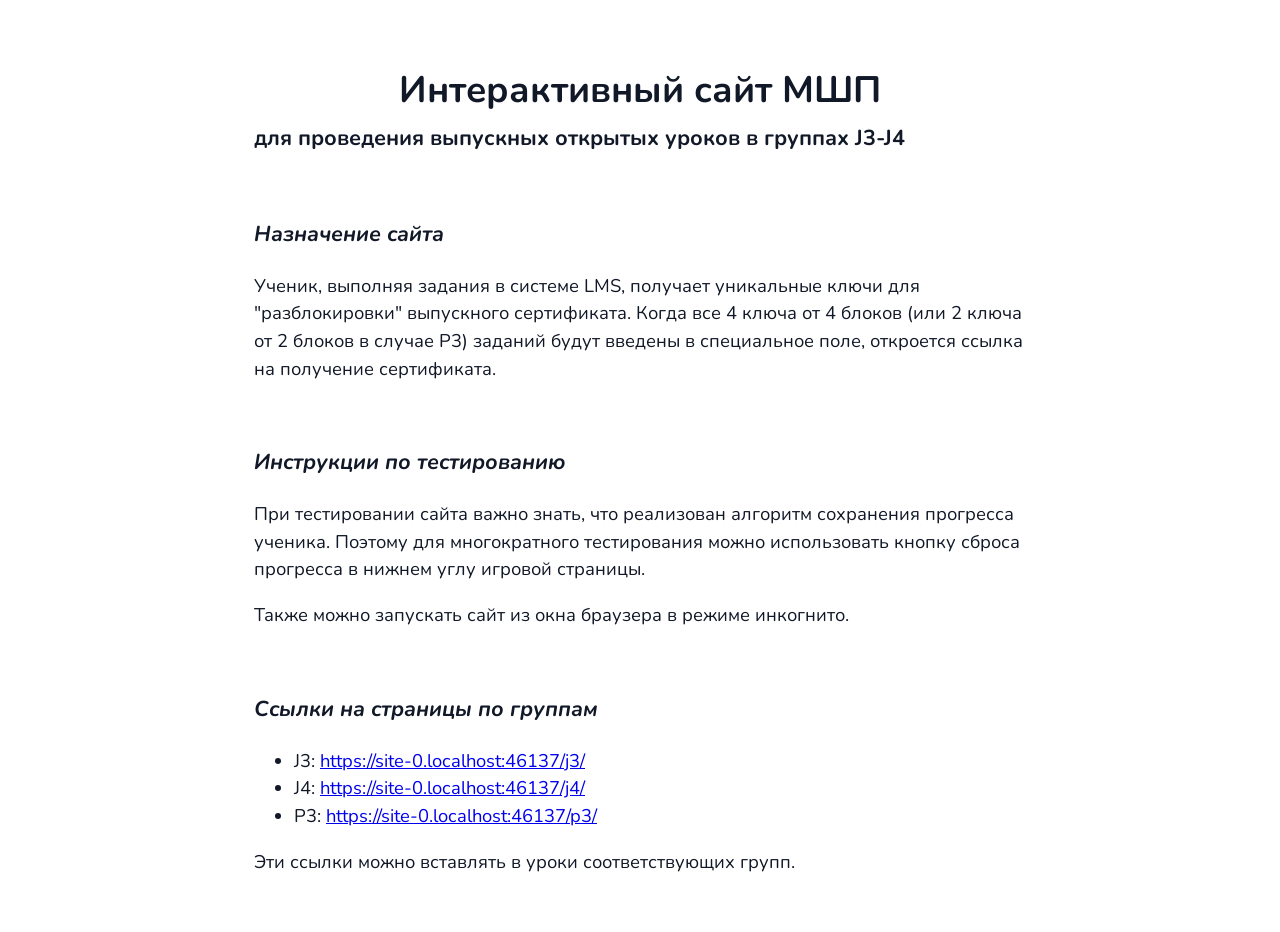
==== index.html @ f68e4058 "Add universal landing page with absolute class links" ====
<!DOCTYPE html>
<html lang="ru">
<head>
    <meta charset="UTF-8">
    <meta name="viewport" content="width=device-width, initial-scale=1.0">
    <title>Интерактивный сайт МШП</title>
    <link rel="icon" href="assets/favicon.ico">
    <link rel="stylesheet" href="css/style-main.css">
    <style>
        :root {
            --back-color: #ffffff;
            --main-light-color: #111827;
        }

        body {
            align-items: stretch;
            max-width: 900px;
            margin: 0 auto;
            color: #111827;
            font-size: 1.15rem;
            line-height: 1.5;
        }

        h1,
        h2,
        h3 {
            width: 100%;
            color: #111827;
        }

        h1 {
            margin-bottom: 0;
        }

        h2 {
            margin-top: 0.25rem;
            font-size: 1.35rem;
        }

        section {
            margin-top: 1.5rem;
        }

        a {
            overflow-wrap: anywhere;
        }
    </style>
</head>
<body>
    <h1>Интерактивный сайт МШП</h1>
    <h2>для проведения выпускных открытых уроков в группах J3-J4</h2>

    <section>
        <h3><em>Назначение сайта</em></h3>
        <p>Ученик, выполняя задания в системе LMS, получает уникальные ключи для "разблокировки" выпускного сертификата. Когда все 4 ключа от 4 блоков (или 2 ключа от 2 блоков в случае P3) заданий будут введены в специальное поле, откроется ссылка на получение сертификата.</p>
    </section>

    <section>
        <h3><em>Инструкции по тестированию</em></h3>
        <p>При тестировании сайта важно знать, что реализован алгоритм сохранения прогресса ученика. Поэтому для многократного тестирования можно использовать кнопку сброса прогресса в нижнем углу игровой страницы.</p>
        <p>Также можно запускать сайт из окна браузера в режиме инкогнито.</p>
    </section>

    <section>
        <h3><em>Ссылки на страницы по группам</em></h3>
        <ul>
            <li>J3: <a data-class-link="j3" href="j3/">j3/</a></li>
            <li>J4: <a data-class-link="j4" href="j4/">j4/</a></li>
            <li>P3: <a data-class-link="p3" href="p3/">p3/</a></li>
        </ul>
        <p>Эти ссылки можно вставлять в уроки соответствующих групп.</p>
    </section>

    <script>
        const getCurrentDirectoryUrl = () => {
            const currentUrl = new URL(window.location.href);
            currentUrl.search = '';
            currentUrl.hash = '';

            if (!currentUrl.pathname.endsWith('/')) {
                currentUrl.pathname = currentUrl.pathname.replace(/[^/]*$/, '');
            }

            if (currentUrl.protocol === 'http:' && !['localhost', '127.0.0.1'].includes(currentUrl.hostname)) {
                currentUrl.protocol = 'https:';
            }

            return currentUrl;
        };

        const baseUrl = getCurrentDirectoryUrl();

        document.querySelectorAll('[data-class-link]').forEach(link => {
            const classId = link.getAttribute('data-class-link');
            const classUrl = new URL(`${classId}/`, baseUrl).href;

            link.href = classUrl;
            link.textContent = classUrl;
        });
    </script>
</body>
</html>
---- css/style-main.css ----
@import url('https://fonts.googleapis.com/css2?family=Nunito:ital,wght@0,200..1000;1,200..1000&display=swap');

* {
    font-family: 'Nunito';
}

:root {
    /* цвета 3 класса */
    --main-yellow: #F5DD61;
    --main-orange: #FAA300;
    --main-light-orange: #FAB300;
    --main-light-green: #4CCD99;
    /* цвета 4 класса */
    --main-bright-blue: #39A7FF;
    --main-dark-blue: #87C4FF;
    --main-light-blue: #d0e4FF;
    /* общие цвета */
    --main-dark-green: #007F73;
    --main-pink: #F4538A;
    --border-radius: 8px;
}

body, #game, .finish-wrap, .main-cont {
    padding: 3% 5%;
    margin: 0;
    display: flex;
    flex-direction: column;
    align-items: center;
    justify-content: start;
    width: 100%;
    box-sizing: border-box;
    background-color: var(--back-color);
}

#game {
    padding: 0px !important;
    transition-duration: 0.7s;
}
#game.hidden, .finish-wrap.hidden {
    opacity: 0;
}

h1 {
    width: 80%;
    text-align: center;
    color: var(--main-light-color);
}

.container {
    display: flex;
    justify-content: space-around;
    align-items: end;
    width: 100%;
    margin: 20px 0px;
}

.card-block-img {
    position: absolute;
    top: 0;
    left: 0;
    width: 100%;
    border-radius: var(--border-radius);
    transition-duration: 0.7s;
}

.bottom-container {
    display: flex;
    align-items: center;
    justify-content: center;
    flex-wrap: wrap;
}

#keycode {
    margin: 10px;
    width: 400px;
    border-radius: var(--border-radius);
    padding: 7px 10px;
    height: 50px;
    border: 0px;
    font-size: large;
    box-sizing: border-box;
}
#keycode:focus {
    outline: var(--main-dark-color) 2px solid;
    outline-offset: -4px;
}

button {
    cursor: pointer;
    color: white;
    background-color: var(--main-bright-color);
    width: fit-content;
    min-width: 35px;
    padding: 7px 10px;
    border-radius: var(--border-radius);
    border: 0px;
    height: 50px;
    font-size: large;
    font-weight: bold;
    box-sizing: border-box;
    margin: 10px;
}
button:hover {
    background-color: var(--main-bright-color-light);
}
button:active {
    background-color: var(--main-bright-color);
}

.reset-progress-button {
    position: fixed;
    right: 16px;
    bottom: 16px;
    z-index: 20;
    height: auto;
    min-width: 0;
    margin: 0;
    padding: 8px 12px;
    border: 1px solid rgba(255, 255, 255, 0.6);
    background-color: rgba(51, 51, 51, 0.84);
    color: white;
    border-radius: var(--border-radius);
    font-size: 0.85rem;
    line-height: 1.2;
    box-shadow: 0 3px 10px rgba(0, 0, 0, 0.18);
}

.reset-progress-button:hover {
    background-color: rgba(20, 20, 20, 0.92);
}

#prompt-container {
    width: fit-content;
    max-width: 40%;
    padding: var(--border-radius);
    border-radius: var(--border-radius);
    box-sizing: border-box;
    color: white;
    font-weight: bold;
    margin-top: 30px;
}

#prompt-text {
    width: 100%;
    text-align: center;
    padding: 0;
    margin: 0;
}

.finish-wrap {
    position: fixed;
    top: 0;
    left: 0;
    opacity: 1;
    z-index: 10;
}
.finish-wrap.open #finish {
    animation-name: to-top;
    animation-duration: 1s;
}

@keyframes to-top {
    from {
      transform: translateY(100%);
      opacity: 0;
    }
    to {
      transform: translateY(0%);
      opacity: 1;
    }
  }

.hidden {
    display: none;
}

.error {
    background-color: var(--main-pink);
}

.success {
    background-color: var(--main-dark-green);
}

/* Навигация между классами */
.nav-wrapper {
    background: linear-gradient(135deg, #f5f7fa 0%, #c3cfe2 100%);
    border-radius: var(--border-radius);
    padding: 1.5rem;
    margin: 1.5rem auto;
    box-shadow: 0 4px 12px rgba(0, 0, 0, 0.1);
    border: 1px solid rgba(255, 255, 255, 0.3);
}

.nav-wrapper h2 {
    color: #333;
    font-size: 1.2rem;
    margin: 0 0 1rem 0;
    text-align: center;
    font-weight: 600;
}

.nav-list {
    display: flex;
    justify-content: center;
    align-items: center;
    list-style: none;
    padding: 0;
    margin: 0;
    gap: 1.5rem;
    flex-wrap: wrap;
}

.nav-item {
    margin: 0;
}

.nav-link {
    display: inline-block;
    padding: 0.75rem 1.5rem;
    background-color: var(--main-bright-blue);
    color: white;
    text-decoration: none;
    border-radius: var(--border-radius);
    font-weight: bold;
    font-size: 1.1rem;
    transition: all 0.3s ease;
    min-width: 80px;
    text-align: center;
    box-shadow: 0 3px 6px rgba(0, 0, 0, 0.16);
}

.nav-link:hover {
    background-color: var(--main-dark-blue);
    transform: translateY(-2px);
    box-shadow: 0 5px 12px rgba(0, 0, 0, 0.2);
}

.nav-link.active {
    background-color: var(--main-dark-green);
    cursor: default;
    transform: none;
    box-shadow: inset 0 3px 6px rgba(0, 0, 0, 0.2);
}

.nav-link.active:hover {
    background-color: var(--main-dark-green);
    transform: none;
}

/* Адаптивность навигации */
@media (max-width: 768px) {
    .nav-list {
        gap: 1rem;
    }
    
    .nav-link {
        padding: 0.6rem 1.2rem;
        font-size: 1rem;
        min-width: 70px;
    }
    
    .nav-wrapper {
        padding: 1rem;
        margin: 1rem auto;
    }
    
    .nav-wrapper h2 {
        font-size: 1.1rem;
    }
}

@media (max-width: 480px) {
    .nav-list {
        flex-direction: column;
        gap: 0.8rem;
    }
    
    .nav-link {
        width: 100%;
        max-width: 200px;
    }
}

@media (max-width: 1024px) {
    h1 {
        width: 90%;
        font-size: x-large;
    }
    #keycode {
        font-size: medium;
        width: 350px;
    }
    button {font-size: medium;}
    #keycode, button {
        height: 40px;
    }

    .card-block {
        min-height: 150px !important;
        min-width: 150px !important;
    }
}
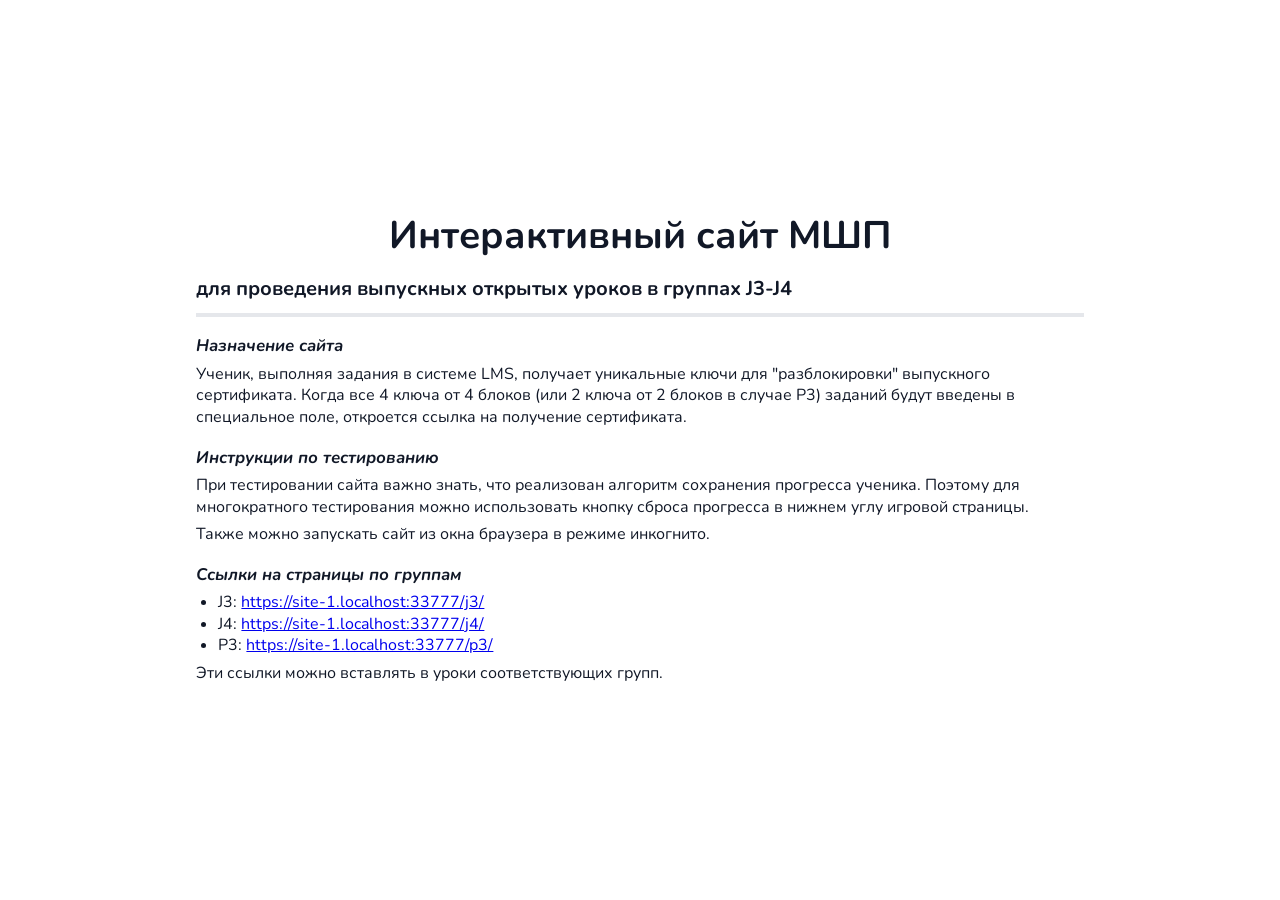
==== commit c466a3d6: "Fix landing page links and layout" ====
--- a/index.html
+++ b/index.html
@@ -14,11 +14,16 @@
 
         body {
             align-items: stretch;
-            max-width: 900px;
+            justify-content: center;
+            gap: 0.8rem;
+            max-width: 960px;
+            height: 100vh;
+            overflow: hidden;
+            padding: 1.5rem 2.25rem;
             margin: 0 auto;
             color: #111827;
-            font-size: 1.15rem;
-            line-height: 1.5;
+            font-size: 1rem;
+            line-height: 1.35;
         }
 
         h1,
@@ -29,20 +34,56 @@
         }
 
         h1 {
-            margin-bottom: 0;
+            margin: 0;
+            font-size: 2.4rem;
         }
 
         h2 {
-            margin-top: 0.25rem;
-            font-size: 1.35rem;
+            margin: 0 0 0.35rem;
+            padding-bottom: 0.7rem;
+            border-bottom: 4px solid #e5e7eb;
+            font-size: 1.25rem;
         }
 
         section {
-            margin-top: 1.5rem;
+            margin: 0;
+        }
+
+        h3 {
+            margin: 0 0 0.35rem;
+            font-size: 1.05rem;
+        }
+
+        p {
+            margin: 0.35rem 0;
+        }
+
+        ul {
+            margin: 0.35rem 0 0;
+            padding-left: 1.4rem;
         }
 
         a {
             overflow-wrap: anywhere;
+        }
+
+        @media (max-height: 720px) {
+            body {
+                gap: 0.55rem;
+                padding-top: 1rem;
+                padding-bottom: 1rem;
+                font-size: 0.95rem;
+                line-height: 1.3;
+            }
+
+            h1 {
+                font-size: 2rem;
+            }
+
+            h2 {
+                padding-bottom: 0.45rem;
+                font-size: 1.1rem;
+            }
         }
     </style>
 </head>
